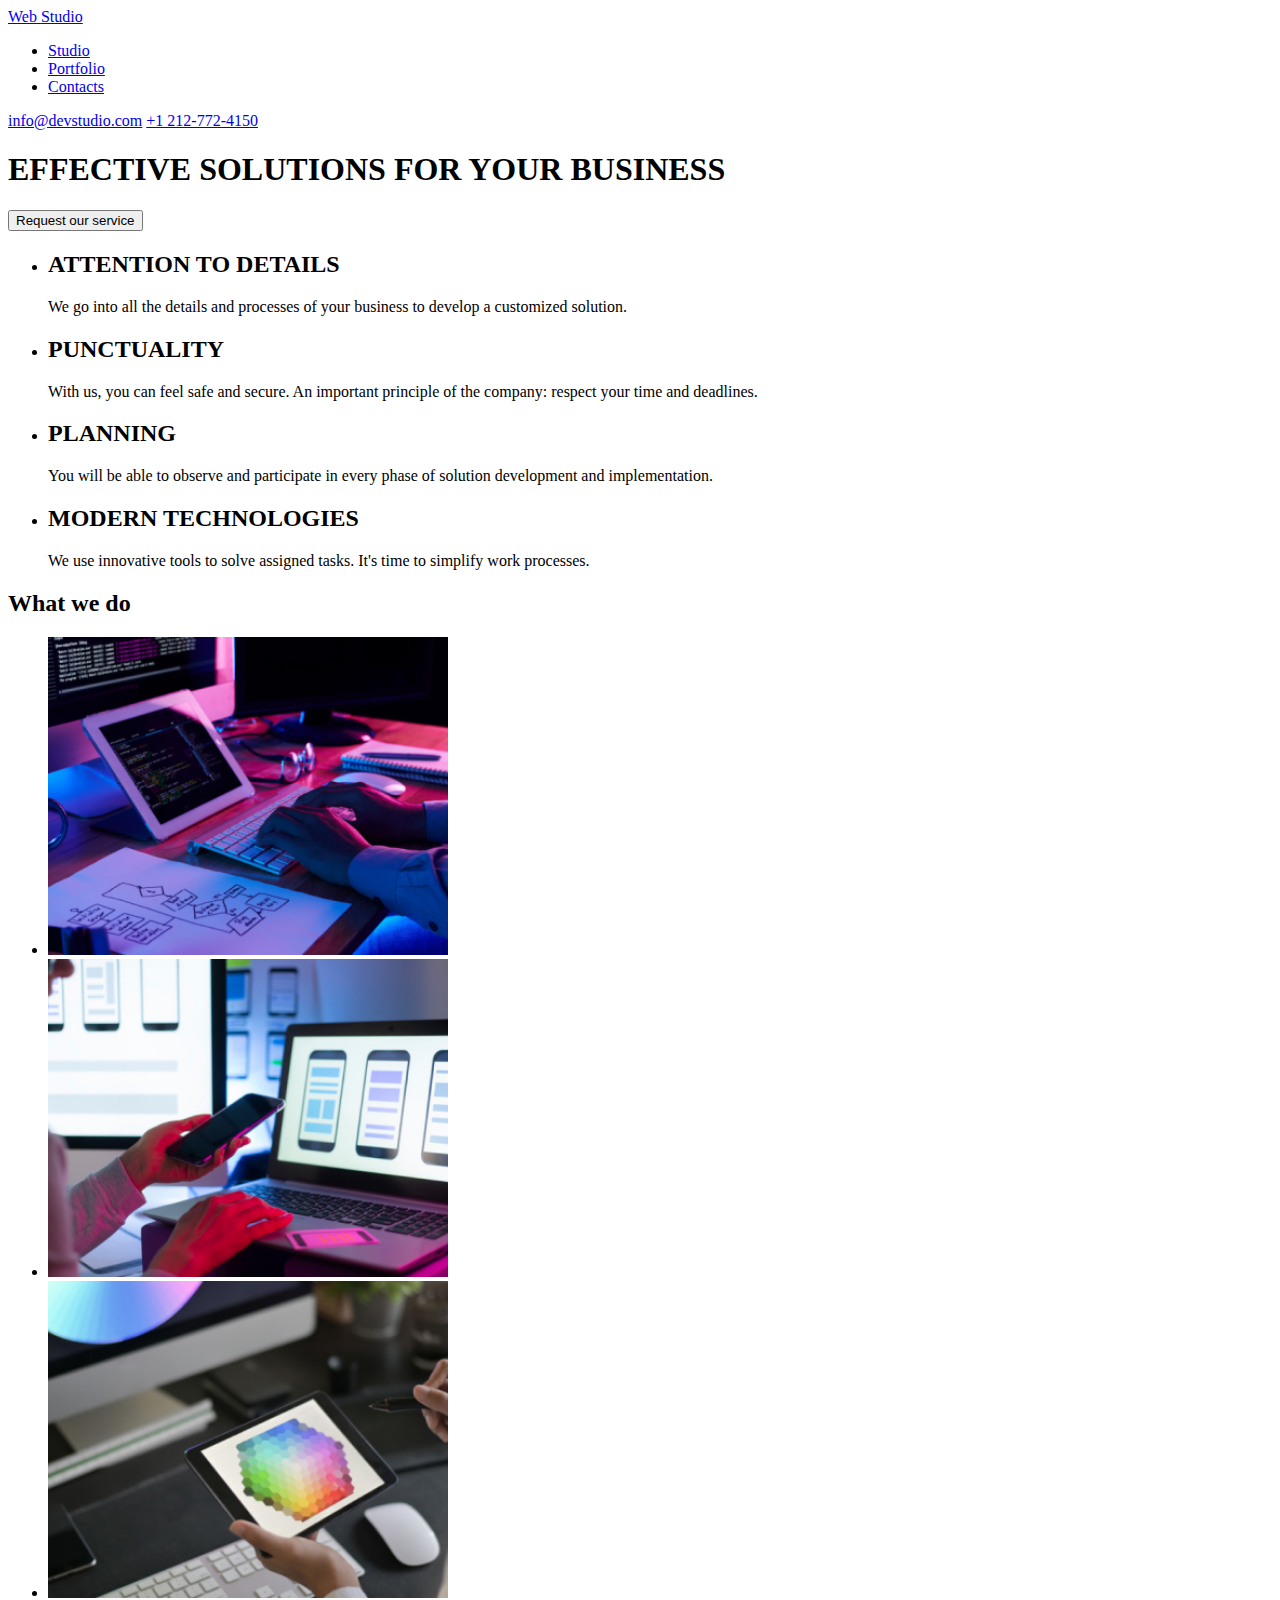
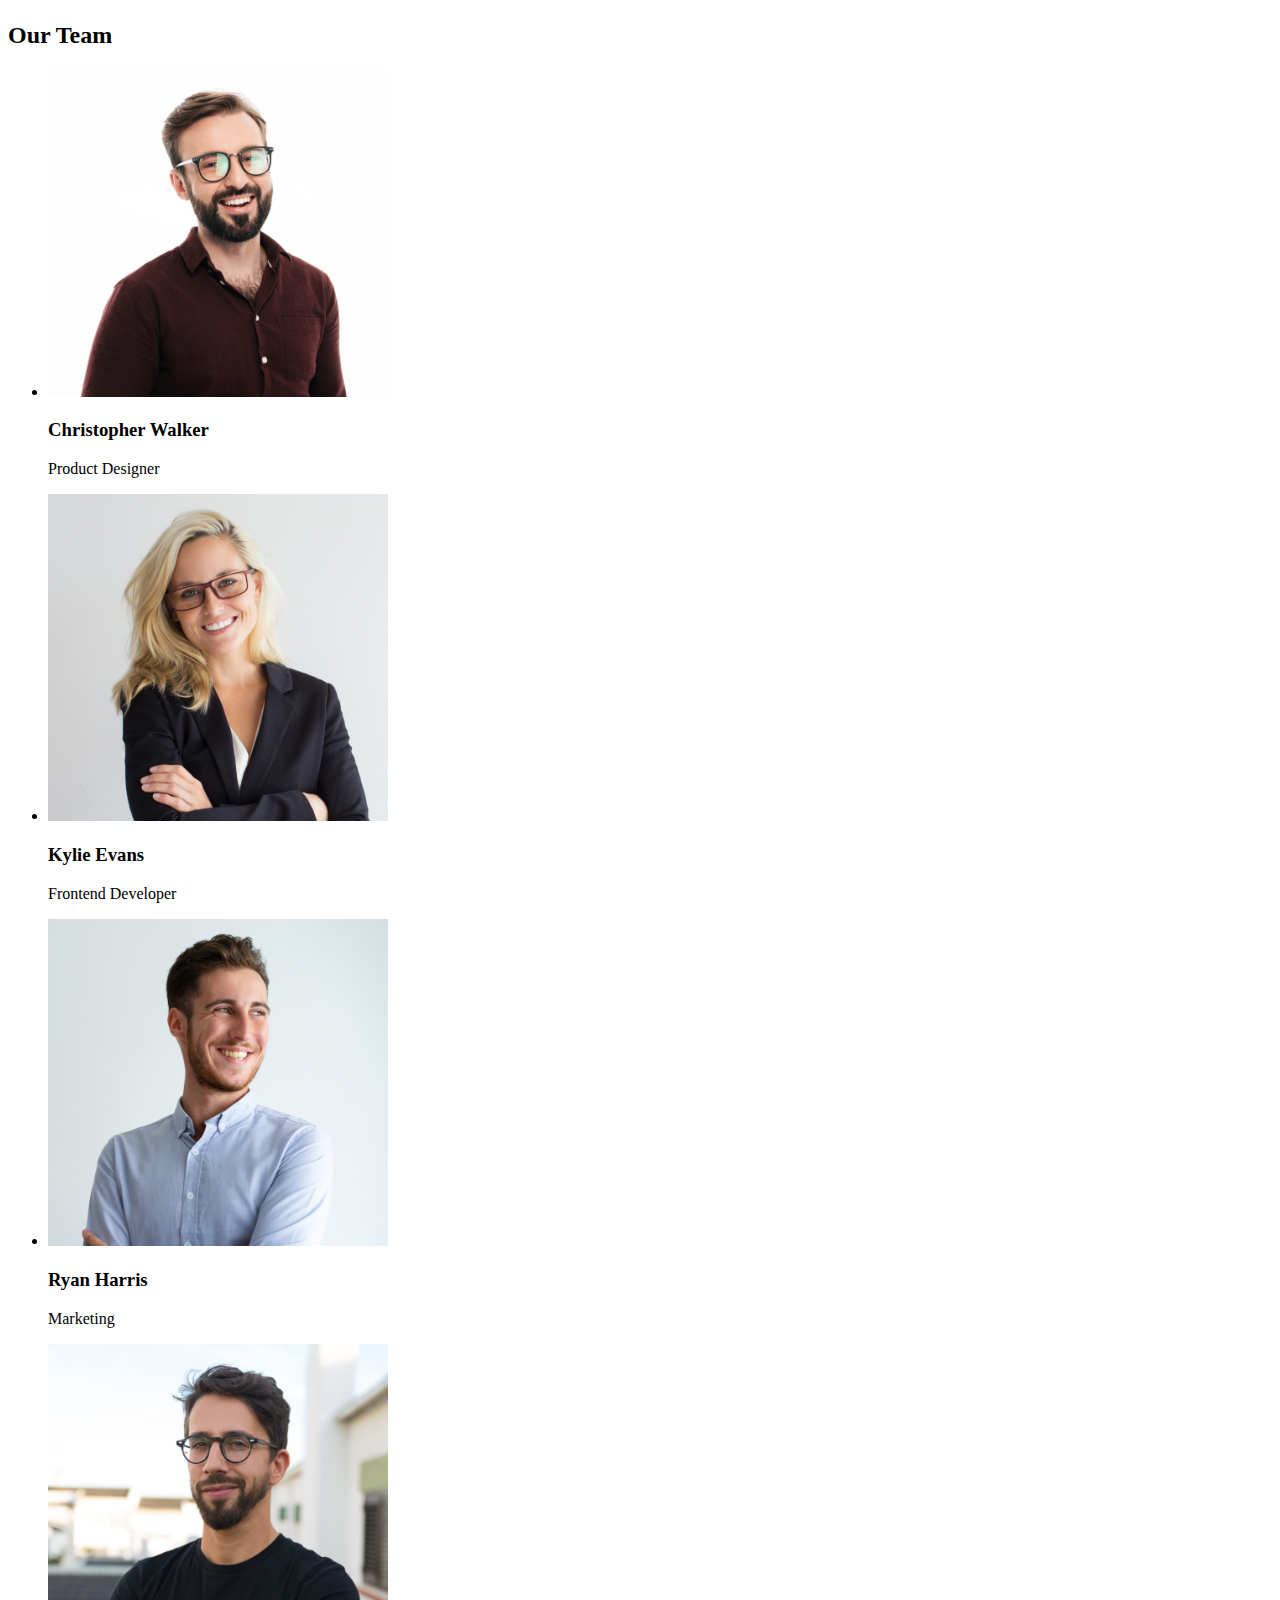
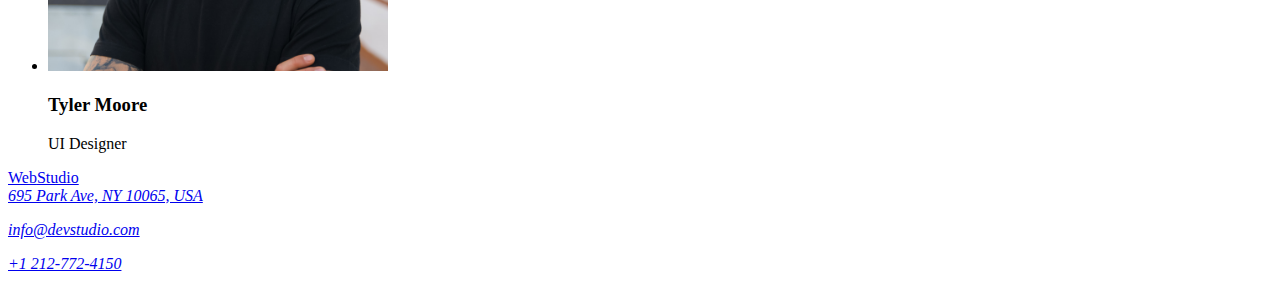
==== index.html @ 15859d85 "Add studio and portfolio" ====
<!DOCTYPE html>
<html lang="en">
<head>
    <meta charset="UTF-8">
    <meta name="viewport" content="width=device-width, initial-scale=1.0">
    <title>Web Studio</title>
    <link rel="preconnect" href="https://fonts.googleapis.com">
    <link rel="preconnect" href="https://fonts.gstatic.com" crossorigin>
    <link href="https://fonts.googleapis.com/css2?family=Raleway:wght@700&family=Roboto:wght@400;500;700;900&display=swap" rel="stylesheet">
    <link rel="stylesheet" href="https://github.com/sindresorhus/modern-normalize">
    <link rel="stylesheet" href="css/style.css">
</head>


<body>

    <section class="container">


    
    <header class="global-header">
        
        
            <div class="logo-container">

        
        <a href="./about.html">
            
            <span class="Web">Web</span>
            <span class="Studio">Studio</span>
           
        </a>

            </div>

        <div class="nav-container">

            <nav class="main-navigation">
                        <ul>
                            <li><a href="./index.html" class="nav-link-current" >Studio</a></li>
                            <li><a href="./portofolio.html" class="nav-link " >Portfolio</a></li>
                            <li><a href="./about.html" class="nav-link ">Contacts</a></li>
                        </ul>
            </nav>

     <div class="contacts-header">

        <a href="https://www.google.com/intl/ro/gmail/about/" class="nav-link-current" >info@devstudio.com</a>
        <a href="tel:+12127724150" >+1 212-772-4150</a>

    </div>

        </div>

   

    </header>

</section>

    <main>

    <!--About us Section-->
    <section class="first-section">

        <div class="title-button">

            <h1>EFFECTIVE SOLUTIONS FOR YOUR BUSINESS</h1>
            <button class="button-request">Request our service</button>

        </div>

    <ul >
        <li>
            <h2>ATTENTION TO DETAILS</h2>
            <p>We go into all the details and processes of your business to develop a customized solution.</p>
        </li>

        <li>
            <h2>PUNCTUALITY</h2>
            <p>With us, you can feel safe and secure. An important principle of the company: respect your time and deadlines.</p>
        </li>

        <li>
            <h2>PLANNING</h2>
            <p>You will be able to observe and participate in every phase of solution development and implementation.</p>
        </li>

        <li>
            <h2>MODERN TECHNOLOGIES</h2>
            <p>We use innovative tools to solve assigned tasks. It's time to simplify work processes.</p>
        </li>

    </ul>
   
    </section>

    <!--What we do Section-->
    <section class="about-us-section">
        <h2>What we do</h2>
    <ul>
        <li> <img src="./images/computer-img1.jpg" alt="Tasteaza pe tastatura" width="400"> </li>
        <li> <img src="./images/computer-img2.jpg" alt="Verifica telefonul" width="400"> </li>
        <li> <img src="./images/computer-img3.jpg" alt="Lucreaza pe tableta" width="400"> </li>
    </ul>
    </section>

    <!--Our team Section-->
    <section class="our-team">
        <h2>Our Team</h2>
    
    <ul>
        <li>
            <img src="./images/team-img1.jpg" alt="First teammate" width="340">
            <h3>Christopher Walker</h3>
            <p>Product Designer</p>
        </li>

        <li>
            <img src="./images/team-img2.jpg" alt="Second teammate" width="340">
            <h3>Kylie Evans</h3>
            <p>Frontend Developer</p>
        </li>

        <li>
            <img src="./images/team-img3.jpg" alt="Third teammate" width="340">
            <h3>Ryan Harris</h3>
            <p>Marketing</p>
        </li>

        <li>
            <img src="./images/team-img4.jpg" alt="Forth teammate" width="340">
            <h3>Tyler Moore</h3>
            <p>UI Designer</p>
        </li>
    </ul>

    </section>

</main>

<!--Footer Section-->
<footer class="global-footer">

    <a href="./about.html"><span class="Web-footer">Web</span><span class="Studio-footer">Studio</span></a>

    <address>
        <a href="https://www.google.com/maps" target="_blank" class="location-adress"> 695 Park Ave, NY 10065, USA</a> 
        <p> <a href="https://www.google.com/intl/ro/gmail/about/" target="_blank" class="contact-section">info@devstudio.com</a> </p>
        <a href="tel:+12127724150" class="contact-section">+1 212-772-4150</a>
    </address>
</footer>

    </body>
    </html>
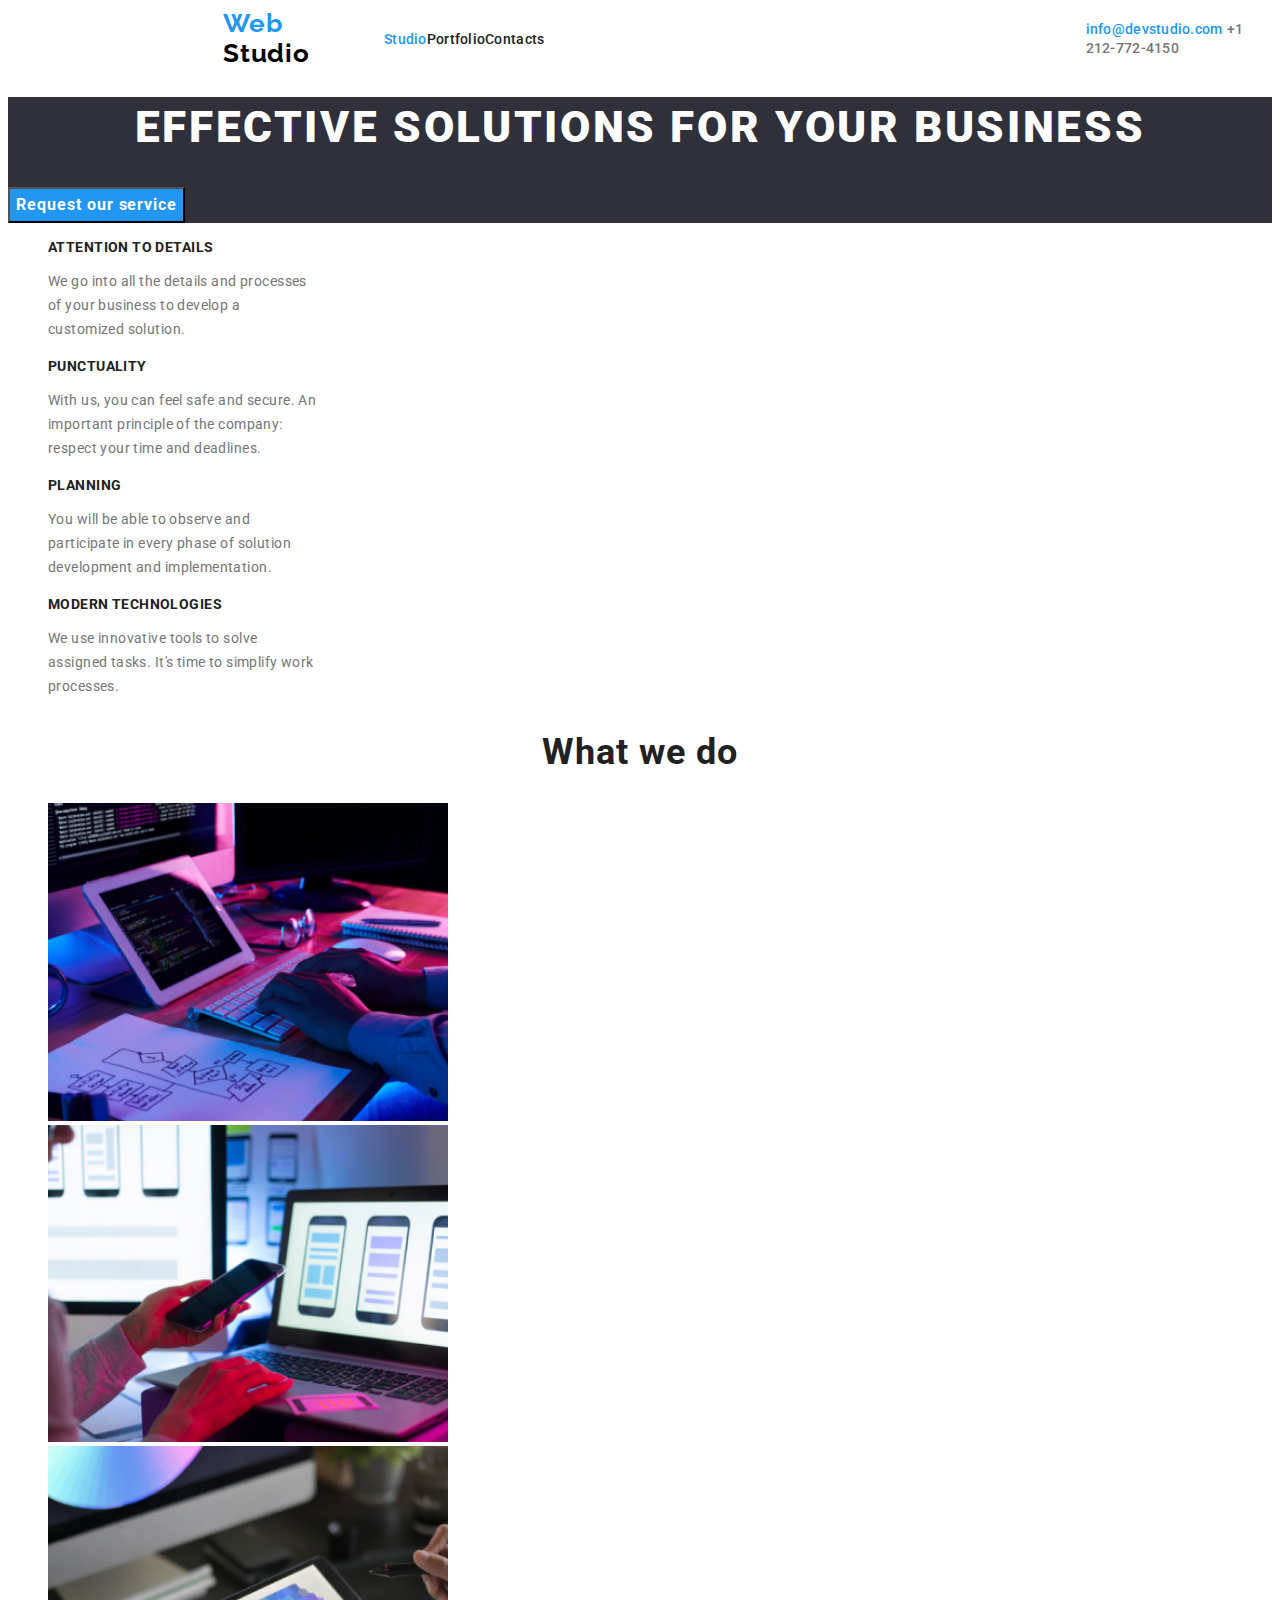
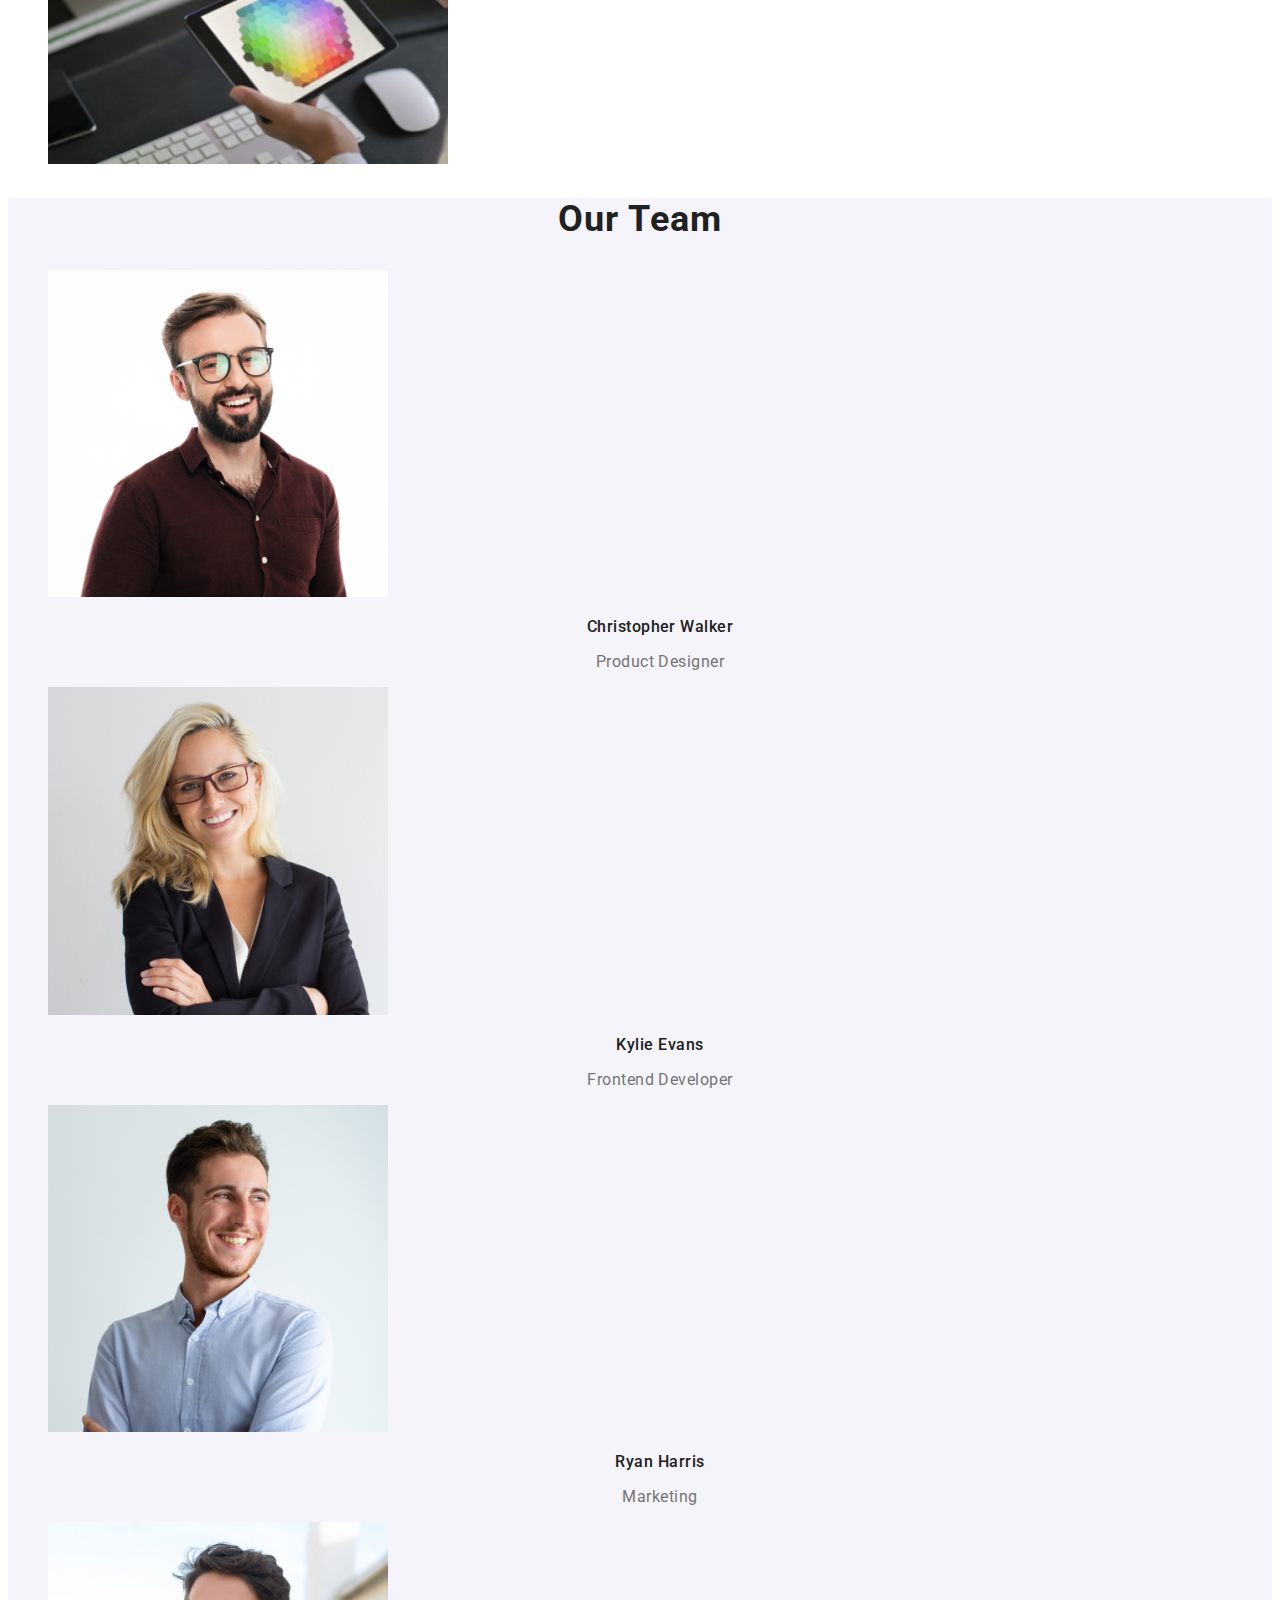
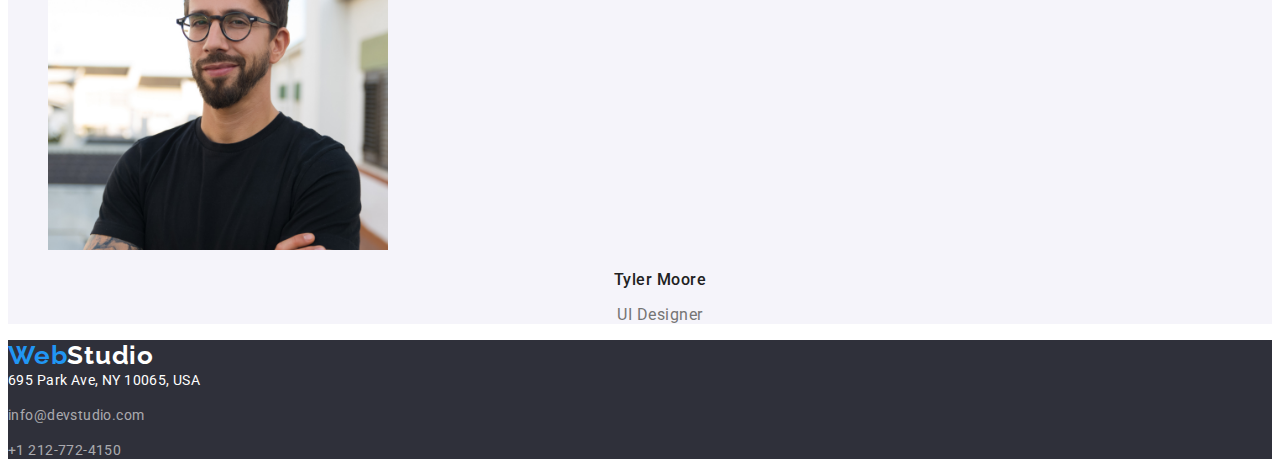
==== commit 8c14b35e: "Adding classes for styling" ====
--- a/index.html
+++ b/index.html
@@ -14,10 +14,6 @@
 
 <body>
 
-    <section class="container">
-
-
-    
     <header class="global-header">
         
         
@@ -43,6 +39,8 @@
                         </ul>
             </nav>
 
+        </div>
+
      <div class="contacts-header">
 
         <a href="https://www.google.com/intl/ro/gmail/about/" class="nav-link-current" >info@devstudio.com</a>
@@ -58,19 +56,21 @@
 
 </section>
 
-    <main>
+    <main class="main-section">
 
     <!--About us Section-->
     <section class="first-section">
 
+
+        
         <div class="title-button">
 
             <h1>EFFECTIVE SOLUTIONS FOR YOUR BUSINESS</h1>
             <button class="button-request">Request our service</button>
+        </div>
+        
 
-        </div>
-
-    <ul >
+    <ul class="studio-list" >
         <li>
             <h2>ATTENTION TO DETAILS</h2>
             <p>We go into all the details and processes of your business to develop a customized solution.</p>
@@ -97,43 +97,51 @@
 
     <!--What we do Section-->
     <section class="about-us-section">
+
+        
         <h2>What we do</h2>
-    <ul>
+    <ul class="studio-list">
         <li> <img src="./images/computer-img1.jpg" alt="Tasteaza pe tastatura" width="400"> </li>
         <li> <img src="./images/computer-img2.jpg" alt="Verifica telefonul" width="400"> </li>
         <li> <img src="./images/computer-img3.jpg" alt="Lucreaza pe tableta" width="400"> </li>
     </ul>
+
+   
     </section>
 
     <!--Our team Section-->
     <section class="our-team">
+
+        
         <h2>Our Team</h2>
     
-    <ul>
-        <li>
+    <ul class="studio-list">
+        <li class="cards-item">
             <img src="./images/team-img1.jpg" alt="First teammate" width="340">
             <h3>Christopher Walker</h3>
             <p>Product Designer</p>
         </li>
 
-        <li>
+        <li class="cards-item">
             <img src="./images/team-img2.jpg" alt="Second teammate" width="340">
             <h3>Kylie Evans</h3>
             <p>Frontend Developer</p>
         </li>
 
-        <li>
+        <li class="cards-item">
             <img src="./images/team-img3.jpg" alt="Third teammate" width="340">
             <h3>Ryan Harris</h3>
             <p>Marketing</p>
         </li>
 
-        <li>
+        <li class="cards-item">
             <img src="./images/team-img4.jpg" alt="Forth teammate" width="340">
             <h3>Tyler Moore</h3>
             <p>UI Designer</p>
         </li>
     </ul>
+
+
 
     </section>
 
--- a/css/style.css
+++ b/css/style.css
@@ -0,0 +1,342 @@
+
+:root {
+    --font-family: "Roboto" ;
+    --link-color: #212121;
+    --body-color: #FFF;
+    --hover-color: #2196F3;
+    
+}
+body {
+    
+    background-color: var(--body-color);
+    font-family: "Roboto", "Raleway" ,sans-serif;
+    
+}
+
+.container {
+    max-width: 1200px;
+}
+
+.global-header {
+    width: 100%;
+    display: flex;
+    align-items: center;
+    justify-content: space-between;
+}
+
+.logo-container {
+    display: flex;
+    align-items: center;
+    justify-content: space-between;
+    padding-left: 215px;
+    width: 165px;
+    flex-direction: row;
+    
+}
+
+.nav-container {
+    display: flex;
+    width: 80%;
+    align-items: center;
+    justify-content: space-between;
+
+}
+
+.nav-container .main-navigation ul {
+    display: flex;
+    align-items: center;
+    justify-content: space-between;
+    flex-direction: row;
+    
+}
+
+
+
+
+.global-header .main-navigation a:link, 
+.global-header .main-navigation a:visited, {
+    color: var(--link-color) ;
+}
+
+
+.global-header .main-navigation a:hover {
+    color:var(--hover-color);
+    text-decoration: none;
+}
+
+
+
+.title-button .button-request {
+    background-color: var(--hover-color);
+    color:var(--body-color);;
+    text-align: center;
+    font-family: inherit;
+    font-size: 16px;
+    font-style: normal;
+    font-weight: 700;
+    line-height: 30px; /* 187.5% */
+    letter-spacing: 0.96px;
+
+}
+
+.first-section button:link,
+.first-section button:visited {    
+    background-color: #F5F4FA;
+    color: var(--link-color);
+    font-family: inherit;
+    
+}
+
+.first-section button:hover {
+    background-color:var(--hover-color);
+    color:var(--body-color) ;
+}
+
+.first-section .button-focus :hover,
+.first-section .button-focus :focus {
+    background-color:var(--hover-color);
+    color:var(--body-color);
+}
+ul {
+    list-style-type: none;
+}
+
+.main-navigation a:link
+.main-navigation a:visited { 
+    color: var(--link-color);
+    font-size: 14px;
+    font-weight: 500;
+    text-decoration: none;
+    line-height: normal;
+    letter-spacing: 0.28px
+
+}
+ .nav-link, a {
+    color: var(--link-color);
+    font-family: inherit;
+    font-size: 14px;
+    font-style: normal;
+    font-weight: 500;
+    line-height: normal;
+    letter-spacing: 0.28px;
+}
+
+.nav-link-current {
+    color:var(--hover-color);
+}
+
+
+.Web {
+    color: var(--hover-color);
+}
+.Studio {
+    color: #000;
+}
+
+.global-header a {
+    text-decoration: none;
+    
+}
+
+.Web, .Studio {
+    font-family: Raleway;
+    font-size: 26px;
+    font-style: normal;
+    font-weight: 700;
+    line-height: normal;
+    letter-spacing: 0.78px;
+    }
+
+
+.title-button { 
+    background-color: #2F303A;
+   
+}
+
+h1 {
+    color:var(--body-color);
+    text-align: center;
+    font-family: Roboto;
+    font-size: 44px;
+    font-style: normal;
+    font-weight: 900;
+    line-height: 60px; /* 136.364% */
+    letter-spacing: 2.64px;
+    text-transform: uppercase;
+    }
+
+  
+
+    .contacts-header a {
+        color: #757575;
+    }
+
+ .contacts-header > a.nav-link-current {
+    color: var(--hover-color);
+ }
+
+ .first-section h2 {
+    color: #212121;
+    font-family: inherit;
+    font-size: 14px;
+    font-style: normal;
+    font-weight: 700;
+    line-height: normal;
+    letter-spacing: 0.42px;
+    text-transform: uppercase;
+    width: 270px;
+ }
+ .first-section p {
+    color: #757575;
+    font-family: inherit;
+    font-size: 14px;
+    font-style: normal;
+    font-weight: 400;
+    line-height: 24px; /* 171.429% */
+    letter-spacing: 0.42px;
+    width: 270px;
+    height: 75px;
+    flex-shrink: 0;
+ }
+
+ .second-section h2 {
+    color:var(--link-color);
+    font-family: inherit;
+    font-size: 18px;
+    font-style: normal;
+    font-weight: 700;
+    line-height: 36px; /* 200% */
+    letter-spacing: 1.08px;
+ }
+
+ .second-section span {
+    color: #757575;
+    font-family: inherit;
+    font-size: 16px;
+    font-style: normal;
+    font-weight: 400;
+    line-height: 30px; /* 187.5% */
+    letter-spacing: 0.48px;
+    width: 322px;
+ }
+
+ .first-section button {
+    color: var(--link-color);
+    text-align: center;
+    font-family: Roboto;
+    font-size: 16px;
+    font-style: normal;
+    font-weight: 500;
+    line-height: 26px; /* 162.5% */
+    letter-spacing: 0.48px; ;
+ }
+
+ .about-us-section h2 { 
+    color:var(--link-color);
+    text-align: center;
+    font-family: inherit;
+    font-size: 36px;
+    font-style: normal;
+    font-weight: 700;
+    line-height: normal;
+    letter-spacing: 1.08px;
+ }
+
+ .our-team {
+    background-color: #F5F4FA;
+ }
+
+ .our-team h2 {
+    color:var(--link-color);
+    text-align: center;
+    font-family: inherit;
+    font-size: 36px;
+    font-style: normal;
+    font-weight: 700;
+    line-height: normal;
+    letter-spacing: 1.08px;
+ }
+
+ .our-team h3 {
+    color:var(--link-color);
+    text-align: center;
+    font-family: inherit;
+    font-size: 16px;
+    font-style: normal;
+    font-weight: 500;
+    line-height: normal;
+    letter-spacing: 0.48px;
+ }
+
+ .our-team p {
+    color: #757575;
+    text-align: center;
+    font-family: inherit;
+    font-size: 16px;
+    font-style: normal;
+    font-weight: 400;
+    line-height: normal;
+    letter-spacing: 0.48px;
+ }
+
+ .global-footer  {
+    background-color: #2F303A;
+   
+ }
+
+ .location-adress { 
+    color: var(--body-color);
+    font-family: inherit;
+    font-size: 14px;
+    font-style: normal;
+    font-weight: 400;
+    line-height: normal;
+    letter-spacing: 0.42px;
+    width: 207px;
+    height: 16px;
+    flex-shrink: 0;
+ }
+
+ .Web-footer {
+    color: var(--hover-color);
+ }
+
+ .Studio-footer {
+    color: var(--body-color);
+ }
+
+ .Web-footer, .Studio-footer {
+    font-family: Raleway;
+    font-size: 26px;
+    font-style: normal;
+    font-weight: 700;
+    line-height: normal;
+    letter-spacing: 0.78px;
+    
+ }
+
+ .global-footer a{
+    text-decoration: none;
+ }
+
+
+ .contact-section {
+    color: rgba(255, 255, 255, 0.60);
+    font-family: inherit;
+    font-size: 14px;
+    font-style: normal;
+    font-weight: 400;
+    line-height: normal;
+    letter-spacing: 0.42px;
+    width: 231px;
+    height: 16px;
+    flex-shrink: 0; 
+    }
+ 
+
+
+   
+
+
+
+
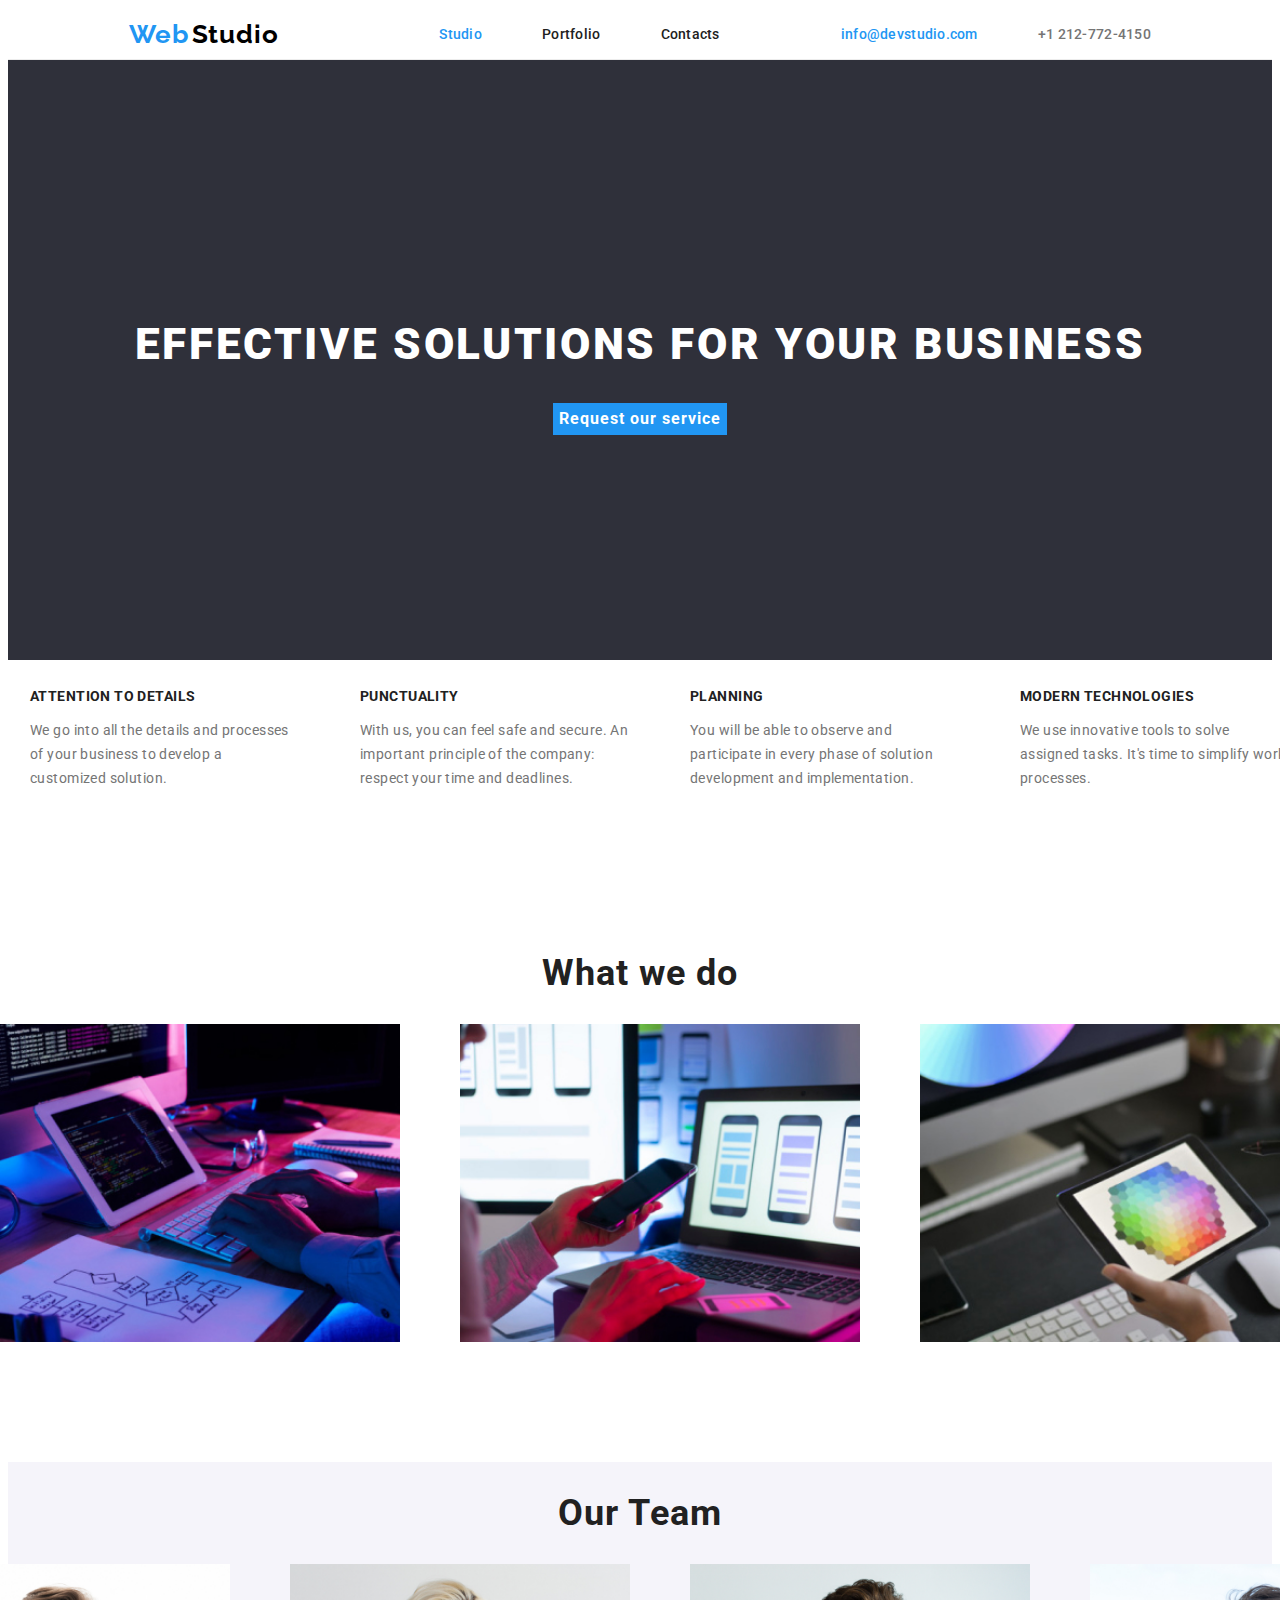
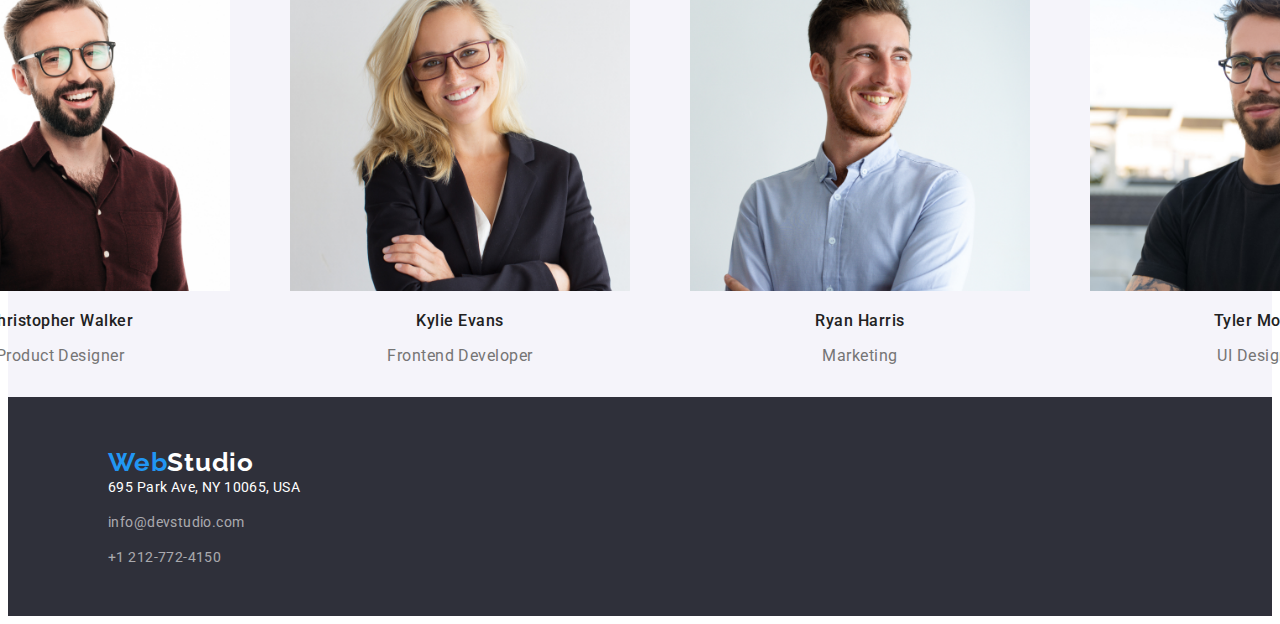
==== commit b0ac7f7c: "Made some new changes" ====
--- a/index.html
+++ b/index.html
@@ -66,7 +66,7 @@
         <div class="title-button">
 
             <h1>EFFECTIVE SOLUTIONS FOR YOUR BUSINESS</h1>
-            <button class="button-request">Request our service</button>
+            <button type="button" class="button-request">Request our service</button>
         </div>
         
 
--- a/css/style.css
+++ b/css/style.css
@@ -13,44 +13,95 @@
     
 }
 
-.container {
-    max-width: 1200px;
-}
 
 .global-header {
     width: 100%;
     display: flex;
-    align-items: center;
-    justify-content: space-between;
+    justify-content: space-evenly;
+    border-bottom:1px solid #ececec;
+    margin:auto;
+   
 }
 
 .logo-container {
-    display: flex;
-    align-items: center;
-    justify-content: space-between;
-    padding-left: 215px;
-    width: 165px;
-    flex-direction: row;
-    
-}
-
-.nav-container {
-    display: flex;
-    width: 80%;
-    align-items: center;
-    justify-content: space-between;
-
-}
+   align-self: center;
+}
+
+
 
 .nav-container .main-navigation ul {
     display: flex;
     align-items: center;
     justify-content: space-between;
     flex-direction: row;
-    
-}
-
-
+    gap: 60px;
+    
+}
+
+.contacts-header {
+    display: flex;
+    align-items: center;
+    justify-content: space-between;
+    flex-direction: row;
+    gap: 60px;
+}
+
+.title-button {
+    display: flex;
+    background-color: #2F303A;
+    height: 600px;
+    flex-direction: column;
+    justify-content: center;
+    align-items: center;
+}
+
+.main-section {
+    display: flex;
+    flex-direction: column;
+    gap: 100px;
+   
+}
+
+.studio-list {
+    display: flex;
+    justify-content: center;
+    gap: 60px;
+}
+
+.global-footer {
+    padding: 50px 100px;
+}
+
+.button-container {
+    display: flex;
+    align-items: center;
+    justify-content: center;
+    flex-direction: row;
+    gap: 8px;
+ padding: 94px;
+ border-radius: 4px;
+   
+}
+
+
+
+.cards-container {
+    display: flex;
+    justify-content: center;
+    align-items: center;
+    flex-wrap: wrap;
+    margin-top: 94px;
+    gap: 50px;
+   
+}
+
+.cards-list .item {
+    display: flex;
+    flex-direction: column;
+    width: 370px;
+    top: 262px;
+    left: 215px;
+}
 
 
 .global-header .main-navigation a:link, 
@@ -229,6 +280,7 @@
     font-weight: 500;
     line-height: 26px; /* 162.5% */
     letter-spacing: 0.48px; ;
+    border: none;
  }
 
  .about-us-section h2 { 
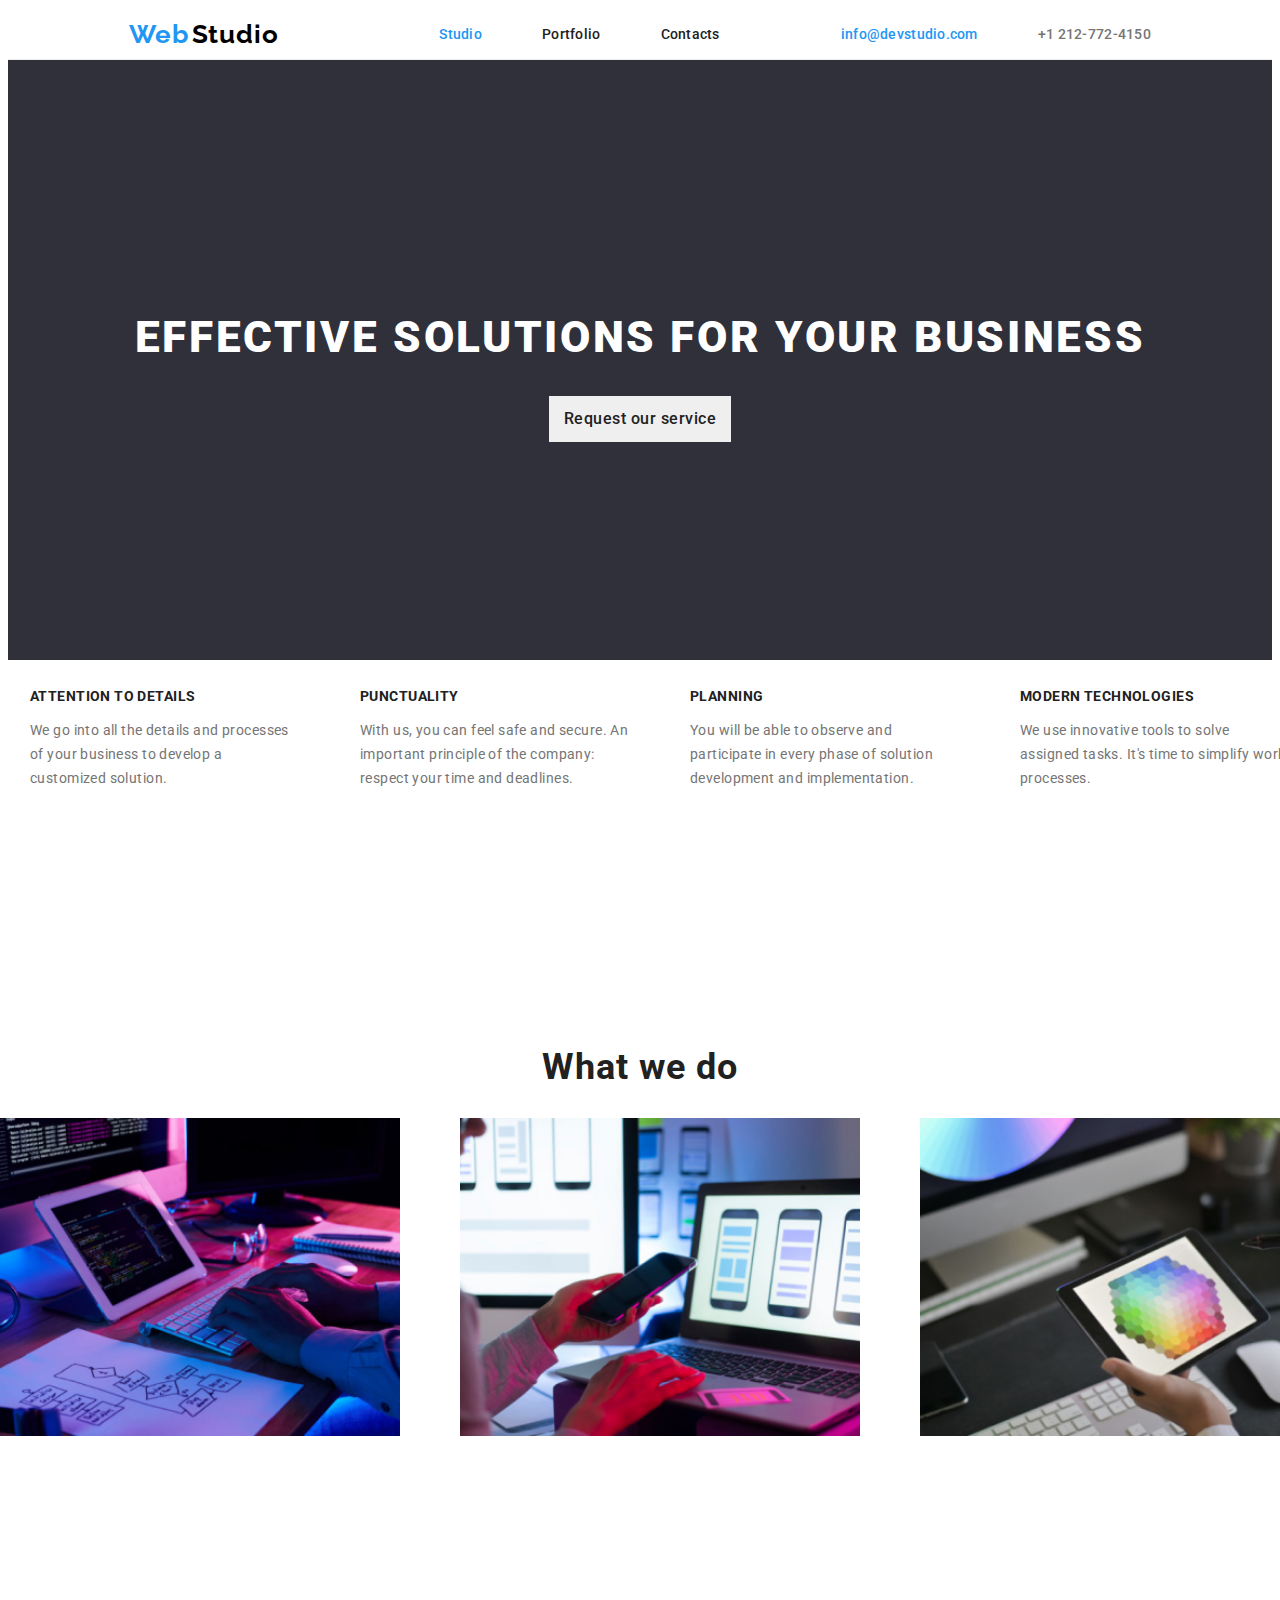
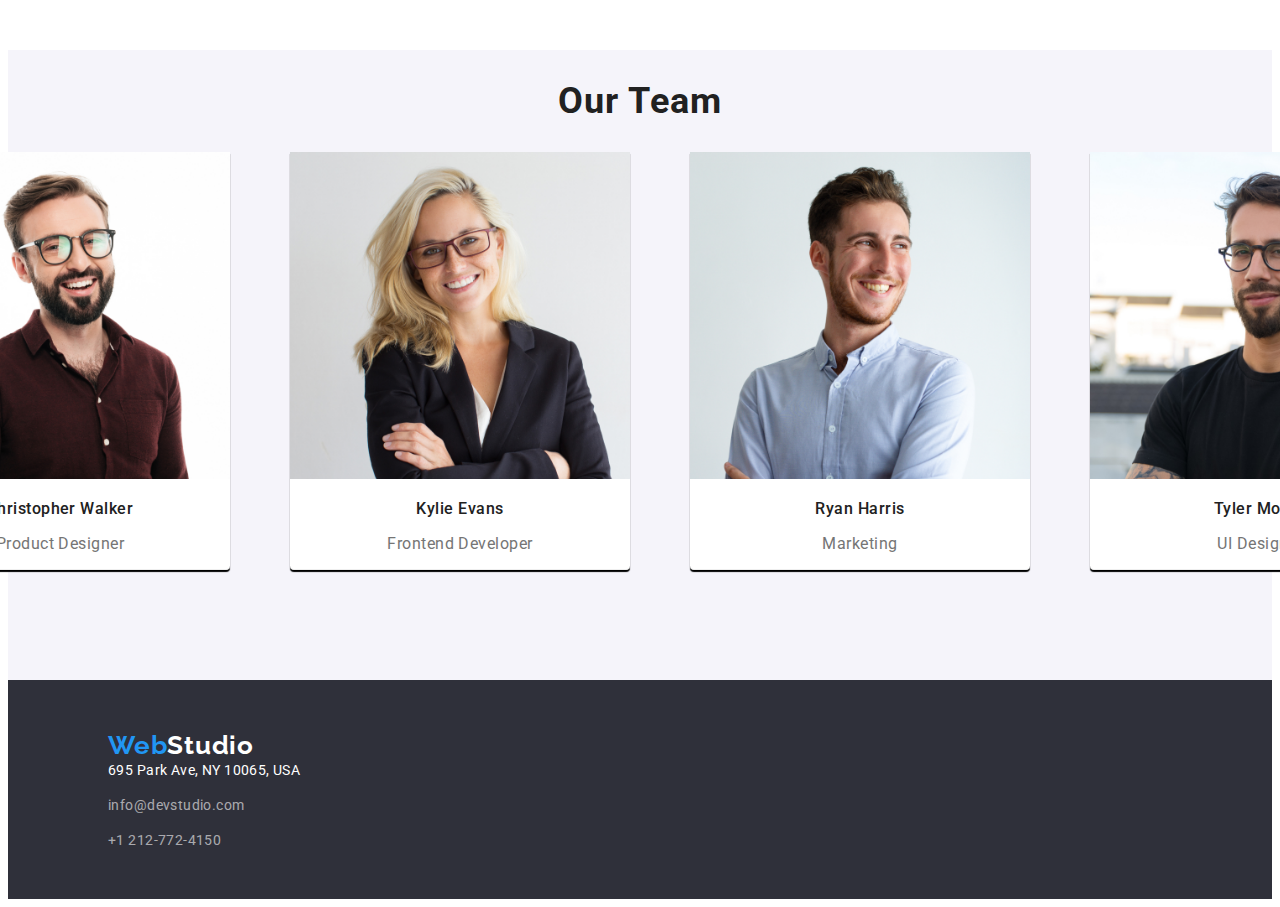
==== commit 3bf3317e: "Change link modern normalize" ====
--- a/index.html
+++ b/index.html
@@ -7,7 +7,7 @@
     <link rel="preconnect" href="https://fonts.googleapis.com">
     <link rel="preconnect" href="https://fonts.gstatic.com" crossorigin>
     <link href="https://fonts.googleapis.com/css2?family=Raleway:wght@700&family=Roboto:wght@400;500;700;900&display=swap" rel="stylesheet">
-    <link rel="stylesheet" href="https://github.com/sindresorhus/modern-normalize">
+    <link rel="stylesheet" href="node_modules/modern-normalize/modern-normalize.css">
     <link rel="stylesheet" href="css/style.css">
 </head>
 
--- a/css/style.css
+++ b/css/style.css
@@ -55,6 +55,8 @@
     align-items: center;
 }
 
+
+
 .main-section {
     display: flex;
     flex-direction: column;
@@ -66,6 +68,7 @@
     display: flex;
     justify-content: center;
     gap: 60px;
+    padding-bottom: 94px;
 }
 
 .global-footer {
@@ -78,29 +81,40 @@
     justify-content: center;
     flex-direction: row;
     gap: 8px;
- padding: 94px;
+ padding-top: 94px;
  border-radius: 4px;
-   
-}
-
-
-
-.cards-container {
+ margin-bottom: 0px;
+   
+}
+
+
+.cards-list {
     display: flex;
     justify-content: center;
     align-items: center;
     flex-wrap: wrap;
-    margin-top: 94px;
     gap: 50px;
-   
-}
-
-.cards-list .item {
-    display: flex;
-    flex-direction: column;
-    width: 370px;
-    top: 262px;
-    left: 215px;
+    padding-bottom: 94px;
+}
+
+.item {
+  border-bottom: 1px solid #eee;
+  background: #FFF;
+ 
+}
+
+.item h2 {
+    margin-bottom: 0px;
+}
+
+
+
+.cards-item {
+    border-radius: 0px 0px 4px 4px;
+    background: #FFF;
+    border-bottom: 1px solid #eee;
+    box-shadow: 0px 2px 1px 0px;
+    
 }
 
 
@@ -115,9 +129,11 @@
     text-decoration: none;
 }
 
-
-
 .title-button .button-request {
+    padding: 10px 15px;
+}
+
+ .title-button .button-request :hover  {
     background-color: var(--hover-color);
     color:var(--body-color);;
     text-align: center;
@@ -127,8 +143,16 @@
     font-weight: 700;
     line-height: 30px; /* 187.5% */
     letter-spacing: 0.96px;
-
-}
+   
+} 
+
+.first-section .button-request :hover {
+    color: var(--hover-color);
+}
+
+
+
+
 
 .first-section button:link,
 .first-section button:visited {    
@@ -138,9 +162,17 @@
     
 }
 
+.first-section .button-request :hover{
+    color: var(--body-color);
+    background-color: var(--hover-color);
+}
+
+
+
 .first-section button:hover {
     background-color:var(--hover-color);
     color:var(--body-color) ;
+    
 }
 
 .first-section .button-focus :hover,
